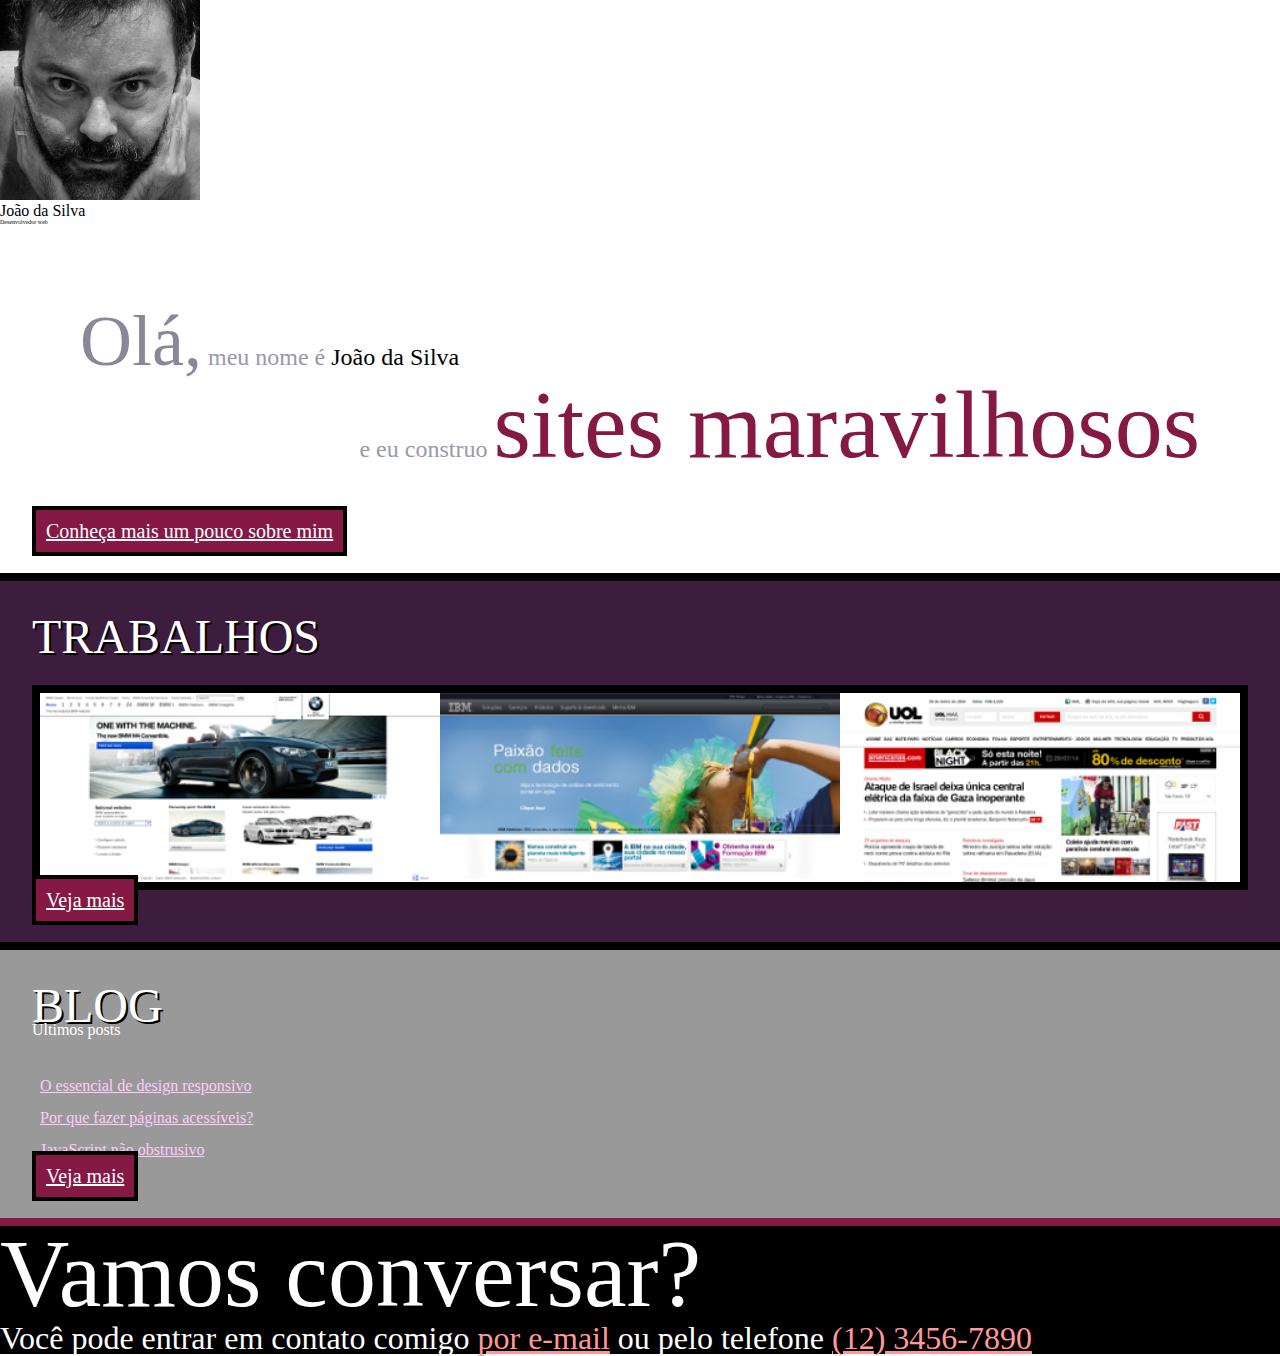
==== index.html @ f6c6a106 "novas add" ====
<!DOCTYPE html>
<html lang="pt">
<head>
    <meta charset="UTF-8">
    <title>João da Silva - Desenvolvedor Web</title>
    <link rel="shortcut icon" href="imagens/favicon.png">
    <link rel="stylesheet" href="css/reset.css">
    <link rel="stylesheet" href="css/site.css">
    <link rel="stylesheet" href="css/index.css">
    <link rel="stylesheet" href="http://fonts.googleapis.com/css?family=Crimson+Text:400,400italic,600">
    <link rel="stylesheet" href="http://fonts.googleapis.com/css?family=Open+Sans+Condensed:700">
    <link rel="stylesheet" href="http://fonts.googleapis.com/css?family=Shadows+Into+Light">
</head>
<body>
    <header class="titulo-principal">
        <img class="foto-home" src="imagens/eu.jpg" alt="Foto de João da Silva">
        <h1>João da Silva</h1>
        <p class="subtitulo-principal">Desenvolvedor web</p>
    </header>
    <main>
        <section class="secao-inicio saudacao">
            <p class="saudacao"><span class="saudacao-inicio">Olá,</span> meu nome é <strong>João da Silva</strong> <span class="saudacao-ultima-linha">e eu construo <em>sites maravilhosos</em></span></p>
            <a class="botao-index" href="bio.html">Conheça mais um pouco sobre mim</a>
        </section>
        <section class="secao-inicio trabalhos">
            <h2>Trabalhos</h2>
            <ul>
                <li><img src="imagens/bmw.png" alt="Site da BMW"></li>
                <li><img src="imagens/ibm.png" alt="Site da IBM"></li>
                <li><img src="imagens/uol.png" alt="Site da UOL"></li>
            </ul>
            <a class="botao-index" href="portfolio.html">Veja mais</a>
        </section>
        <section class="secao-inicio blog">
            <h2>Blog</h2>
            <small>Últimos posts</small>
            <ol>
                <li>
                    <a href="blog.html">O essencial de design responsivo</a>
                </li>
                <li>
                    <a href="blog.html">Por que fazer páginas acessíveis?</a>
                </li>
                <li>
                    <a href="blog.html">JavaScript não obstrusivo</a>
                </li>
            </ol>
            <a class="botao-index" href="blog.html">Veja mais</a>
        </section>
    </main>
    <footer>
        <h2>Vamos conversar?</h2>
        <p>Você pode entrar em contato comigo <a href="contato.html">por e-mail</a> ou pelo telefone <a href="tel:+551234567890">(12) 3456-7890</a></p>
    </footer>
</body>
</html>
---- css/index.css ----
.foto-home {
    height: 200px;
}

.subtitulo-principal{
    font-size: .35em;
}

.saudacao p {
    font-size: 1.5em;
    color: #99A;
    line-height: 1;
    padding: 2em;
}

.saudacao-inicio {
    font-size: 3em;
    color: #889;
}

.saudacao-ultima-linha {
    text-align: right;
    display: block;
}

.saudacao strong {
    font-family: 2em;
    color: #000;
}

.saudacao em {
    font-size: 4em;
    color: #851944;
}

.botao-index {
    font-size: 1.25em;
    padding: .5em;
    background-color: #851944;
    color: #FFF;
    border: .2em solid black;
    width: 40ch;
    margin: 2em auto
    display: block;
    text-align: center;
}

.secao-inicio{
    padding: 2em;
}

.secao-inicio h2 {
    font-size: 3em;
    text-shadow: 2px 2px #000;
    text-transform: uppercase;
    margin-bottom: .5em;
}

.trabalhos {
    background-color: #3C1D3D;
    border-top: .5em solid #000;
    border-bottom: .5em solid #000;
}

.trabalhos h2 {
    color: #FFF;
}

.trabalhos ul {
    overflow: hidden;
    border: .5em solid black;
}

.trabalhos li {
    float: left;
    width: 33.333%;
}

.trabalhos img {
    width: 100%;
    display: block;
}

.blog {
    background-color: #999;
    color: #FFF;
    border-bottom: .5em solid #851944;
}

.blog small{
    position: relative;
    top: -2em;
}

.blog li a {
    color: #FCF;
    padding: .5em;
    display: block;
}

footer {
    background-color: #000;
    color: #FFF;
    font-size: 2em;
}

footer h2{
    font-size: 3em;
}

footer a {
    color: #F99;
}

main {
    width: 100%;
    padding-bottom: 0;
    float: none;
}
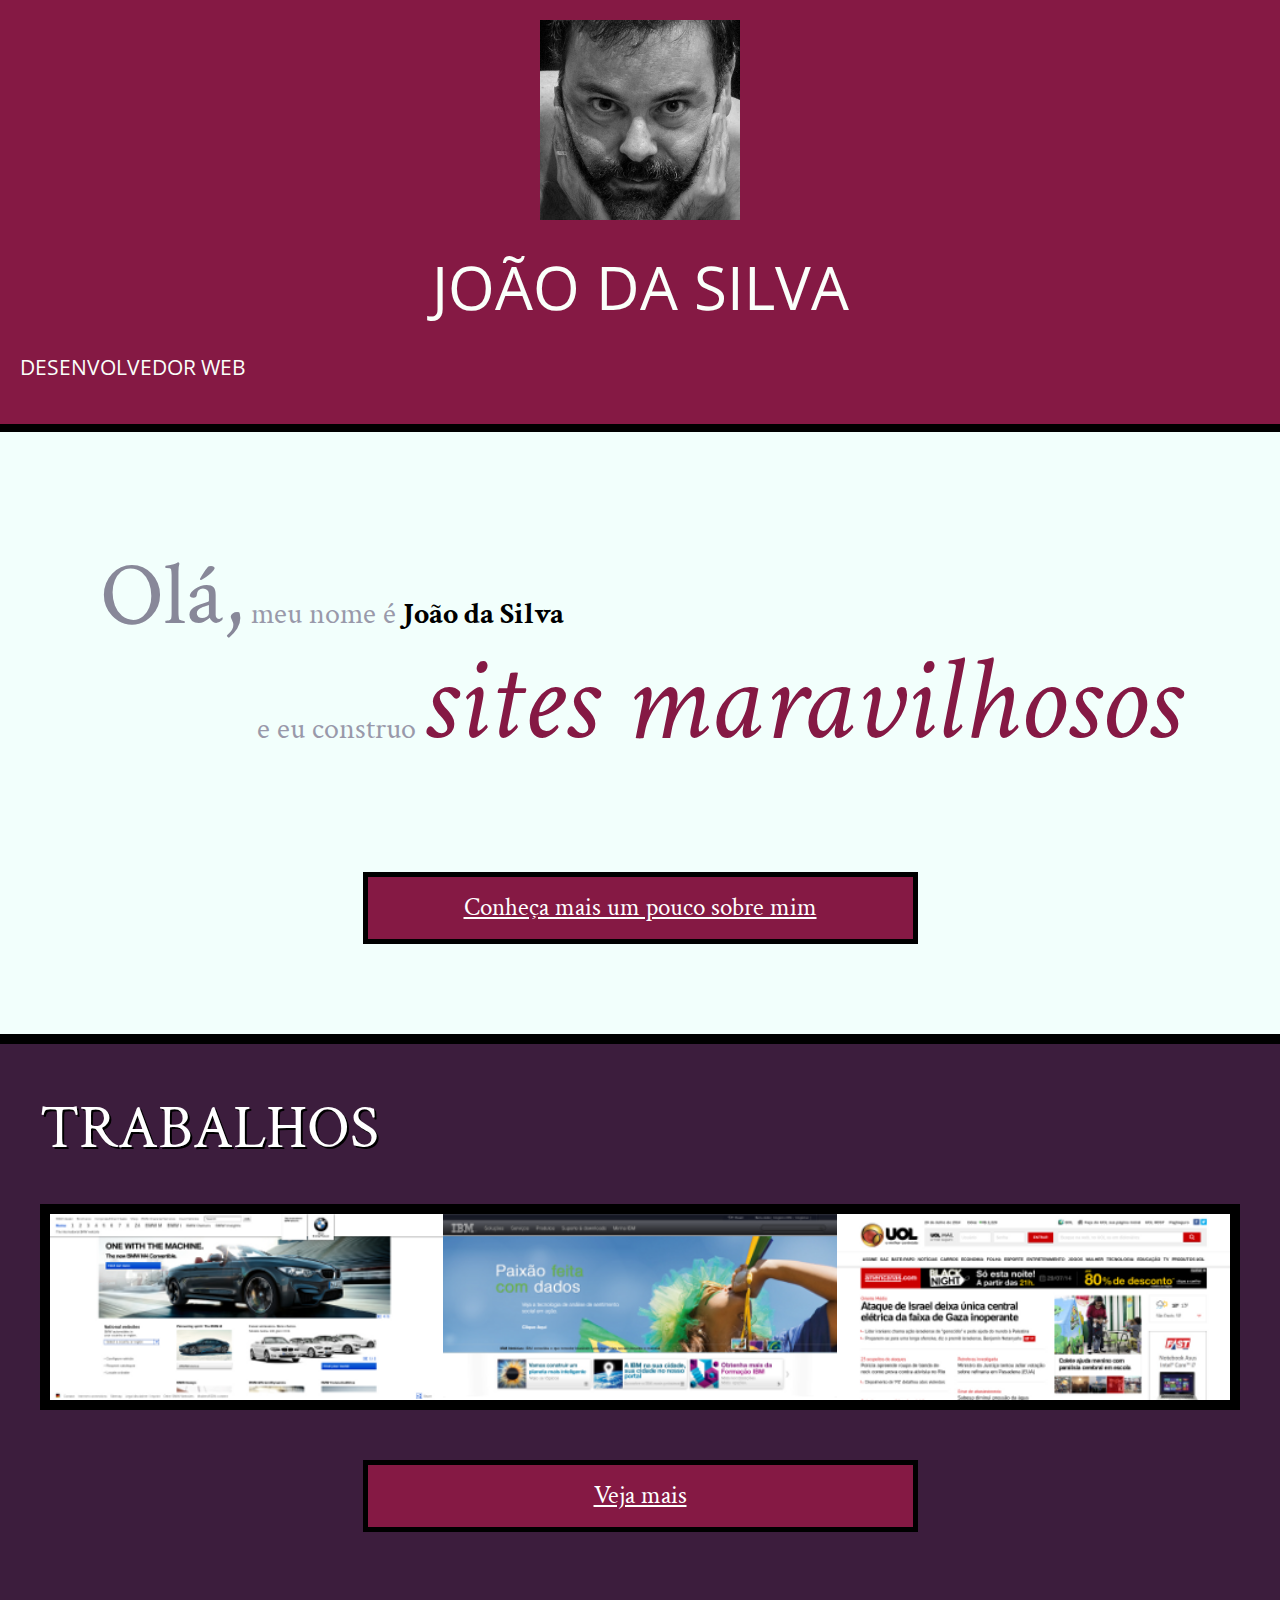
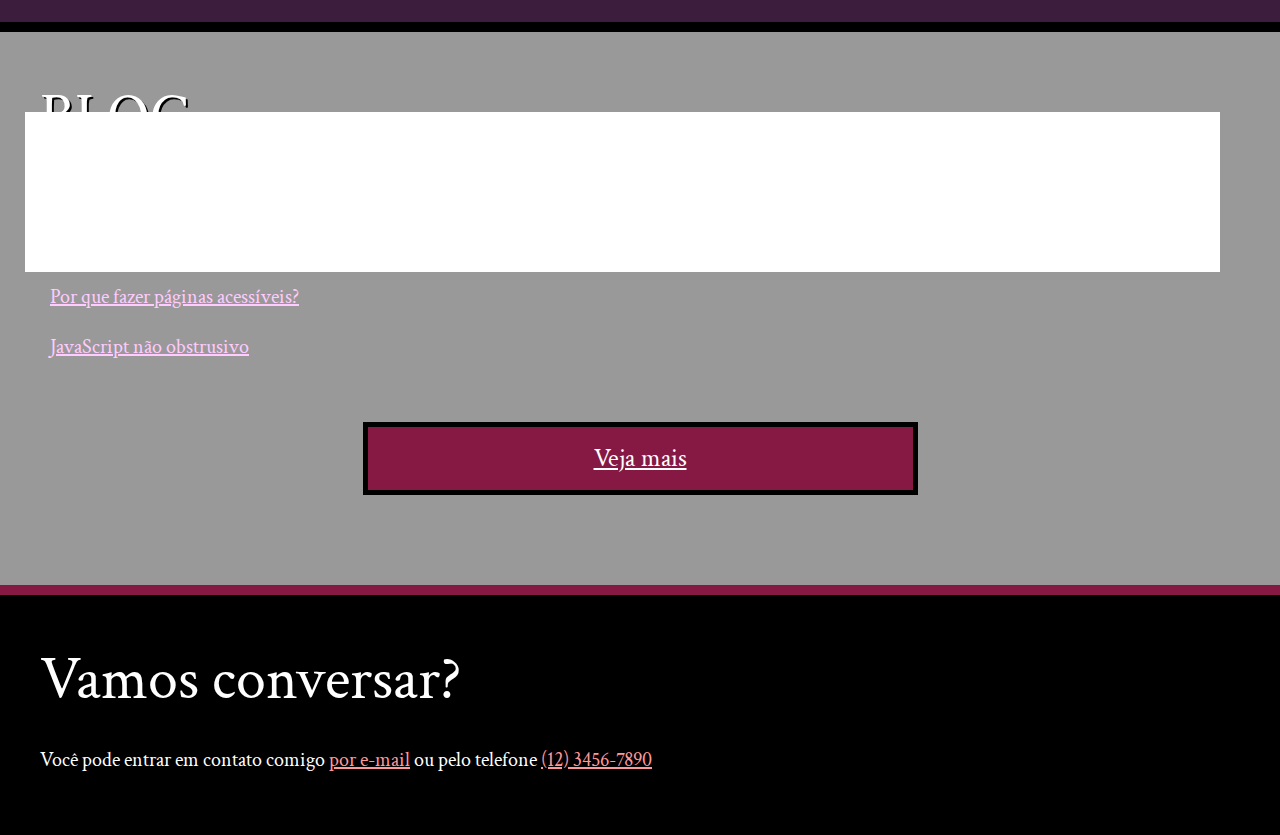
==== commit 4b3d7e70: "okay" ====
--- a/index.html
+++ b/index.html
@@ -5,7 +5,7 @@
     <title>João da Silva - Desenvolvedor Web</title>
     <link rel="shortcut icon" href="imagens/favicon.png">
     <link rel="stylesheet" href="css/reset.css">
-    <link rel="stylesheet" href="css/site.css">
+    <link rel="stylesheet" href="css/main.css">
     <link rel="stylesheet" href="css/index.css">
     <link rel="stylesheet" href="http://fonts.googleapis.com/css?family=Crimson+Text:400,400italic,600">
     <link rel="stylesheet" href="http://fonts.googleapis.com/css?family=Open+Sans+Condensed:700">
@@ -37,6 +37,7 @@
             <ol>
                 <li>
                     <a href="blog.html">O essencial de design responsivo</a>
+                    <p class="inicio-post">Design responsivo tem ganho cada vez mais atenção como técnica de desenvolvimento de páginas web para dispositivos móveis. Mas como começar?</p>
                 </li>
                 <li>
                     <a href="blog.html">Por que fazer páginas acessíveis?</a>
--- a/css/main.css
+++ b/css/main.css
@@ -0,0 +1,174 @@
+.titulo-principal {
+	text-transform: uppercase;
+	font-size:300%;
+	background-color: #851944;
+	color: #FAFFFA;
+	text-align: center;
+	font-family: "Open Sans Condensed", sans-serif;
+	padding: 1.25rem;
+	border-bottom: .5rem solid black;
+
+}
+
+.texto{
+	width: 720px;
+	margin: auto;
+}
+
+.subtitulo-texto {
+	font-size:30px;
+	font-family: "Open Sans Condensed", sans-serif;
+	clear: both;
+}
+
+.citacao-bio{
+	background-color: #D9E5E3;
+<<<<<<< HEAD
+	padding: 1em;
+	border: .5em solid #C2CCCA;
+	width: 30ch;
+	margin: 1em 2em;
+	box-sizing: border-box;
+}
+
+#fiat{
+	float: left;
+}
+
+#petrobras{
+	float: right;
+}
+.navegacao-site {
+	background-color: #3C1D3D;
+	color: #F2FFFC;
+	text-align: center;
+	padding: 20px;
+	float: right;
+	width: 15%;
+	border-left: 10px solid black;
+	border-bottom: 10px solid black;
+	box-sizing: border-box;
+	position: relative;
+	top: 310px;
+	right: 0;
+}
+
+.icones-sociais li {
+	display: inline-block;
+}
+
+.icones-sociais a {
+	width: 40px;
+	height: 40px;
+	display: block;
+	text-indent: -99999px;
+}
+
+.artigo{
+	padding-bottom: 30px;
+	border-bottom: 1px solid #CCC;
+	margin-bottom: 20px;
+}
+
+.github {
+	background-image: url(../imagens/github.png);
+}
+
+.twitter {
+	background-image: url(../imagens/twitter.png);
+}
+
+.linkedin {
+	background-image: url(../imagens/linkedin.png);
+}
+
+.bmw{
+	background-image: url(../imagens/bmw.png);
+}
+
+
+#rodape-pagina {
+	background-color: #000;
+	color: #F2FFFC;
+	padding: 20px;
+	clear: both;
+	position: fixed;
+	bottom: 0;
+	left: 0;
+	width: 100%;
+}
+
+.leia-mais{
+	padding: .5em;
+	margin: 1em;
+	display: block;
+	font-size: 1.5em;
+	text-align: center;
+	background-color: #E6E7E8;
+}
+
+main {
+	float: left;
+	width: 85%;
+	padding-bottom: 80px;
+}
+
+main a {
+	color: ##851944;
+}
+
+body {
+	background-color: #F2FFFC;
+	font-family: "Crimson Text", serif;
+	font-size: 20px;
+	line-height: 1.5;
+}
+
+p {
+	text-align: justify;
+	margin: 20px 0;
+}
+
+cite{
+	font-style: italic;
+	float: right;
+}
+
+strong{
+	font-weight: bold;
+}
+
+em{
+	font-style: italic;
+}
+
+aside h1{
+	font-size: 30px;
+	margin-bottom: 25px;
+}
+
+aside a {
+	color: inherit;
+	font-family: "Open Sans Condensed", sans-serif;
+}
+
+nav a {
+	
+	color: #F2FFFC;
+	text-decoration: none;
+	text-transform: lowercase;
+}
+
+ul{
+	list-style-type: none;
+}
+
+.minha-foto{
+	float: right;
+	border-left: 10px solid black;
+	border-bottom: 10px solid black;
+	box-sizing: border-box;
+	position: absolute;
+	top: 0;
+	right: 0;
+}--- a/css/index.css
+++ b/css/index.css
@@ -40,7 +40,7 @@
     color: #FFF;
     border: .2em solid black;
     width: 40ch;
-    margin: 2em auto
+    margin: 2em auto;
     display: block;
     text-align: center;
 }
@@ -85,6 +85,7 @@
     background-color: #999;
     color: #FFF;
     border-bottom: .5em solid #851944;
+    position: relative;
 }
 
 .blog small{
@@ -98,13 +99,22 @@
     display: block;
 }
 
+.inicio-post{
+    background-color: #FFF;
+    position: absolute;
+    top: 3em;
+    right: 3em;
+    height: 6em;
+    padding: 1em;
+}
+
 footer {
     background-color: #000;
     color: #FFF;
-    font-size: 2em;
+    padding: 2em;
 }
 
-footer h2{
+footer h2 {
     font-size: 3em;
 }
 
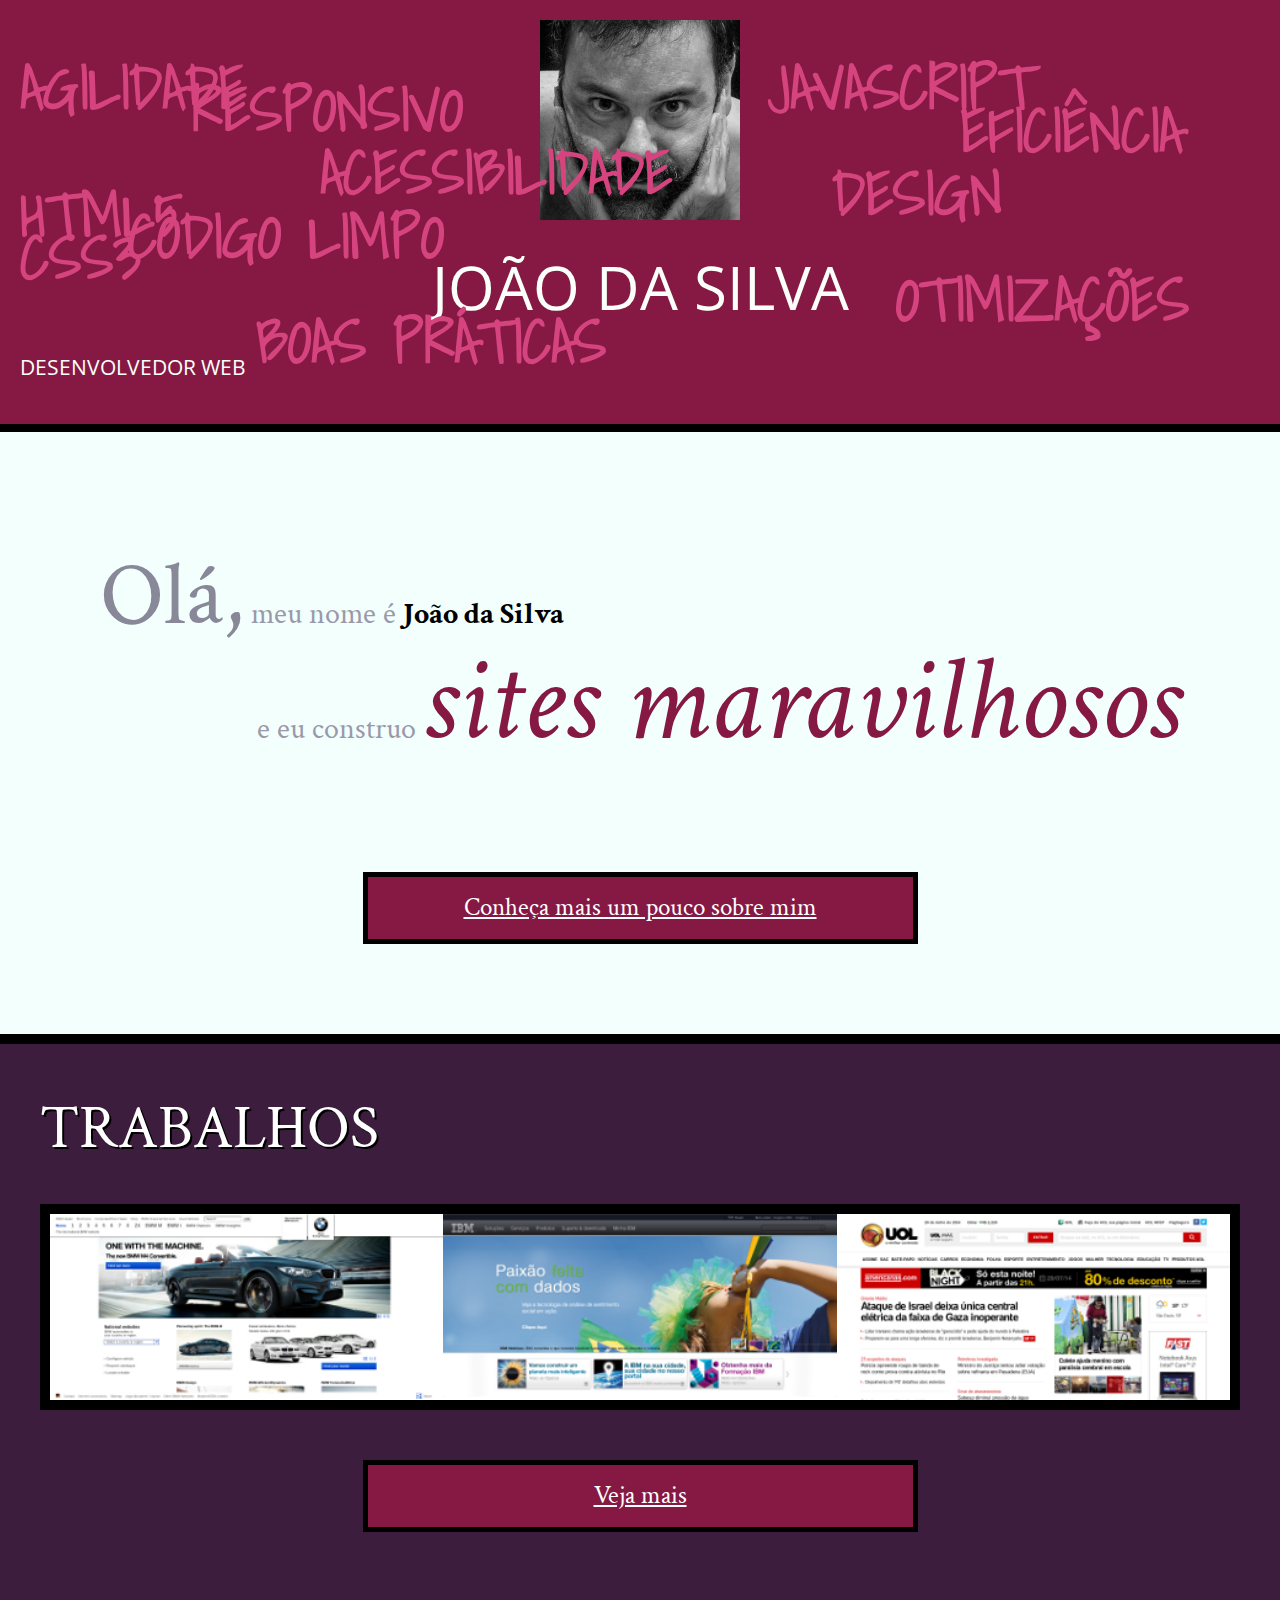
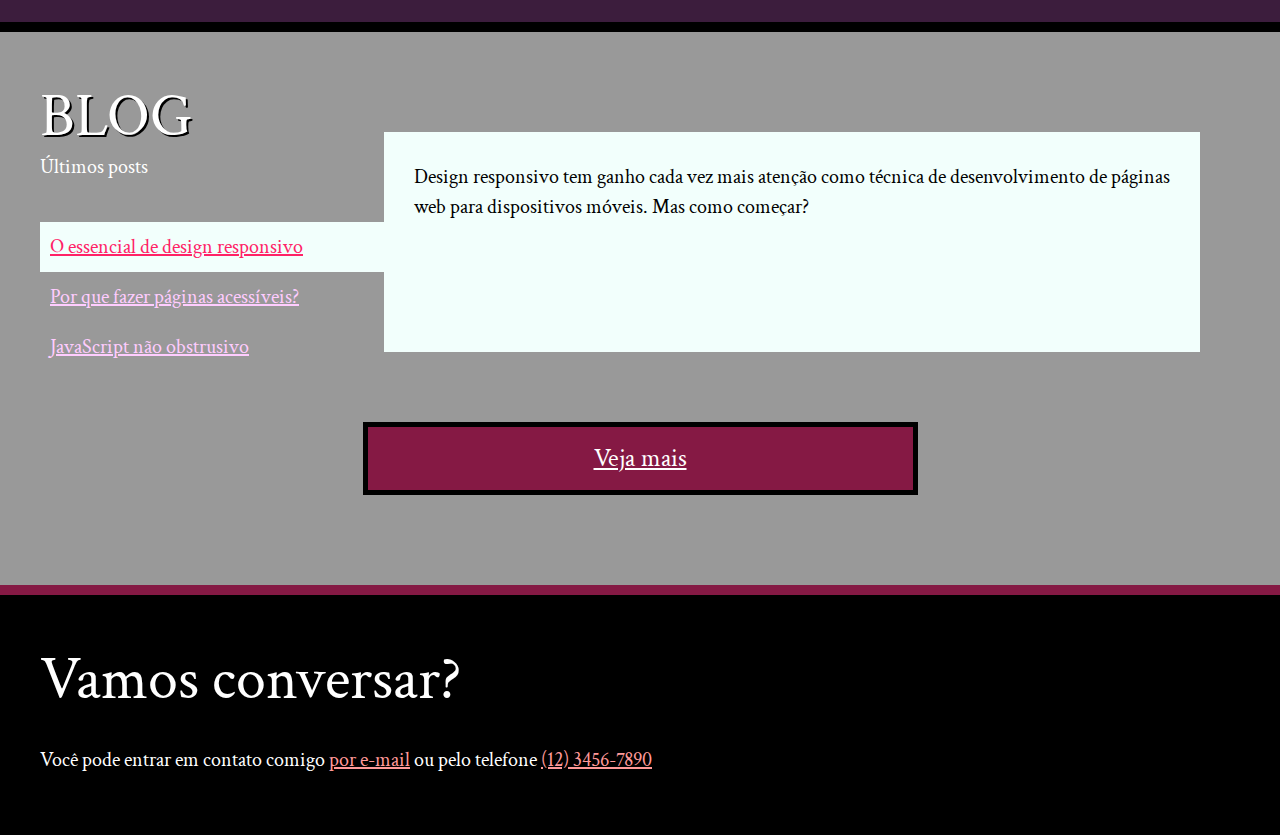
==== commit 70c9f3cd: "novas aterações" ====
--- a/index.html
+++ b/index.html
@@ -16,6 +16,19 @@
         <img class="foto-home" src="imagens/eu.jpg" alt="Foto de João da Silva">
         <h1>João da Silva</h1>
         <p class="subtitulo-principal">Desenvolvedor web</p>
+         <ul>
+            <li class="palavra-home eficiencia">Eficiência</li>
+            <li class="palavra-home boas-praticas">Boas práticas</li>
+            <li class="palavra-home codigo-limpo">Código limpo</li>
+            <li class="palavra-home css3">CSS3</li>
+            <li class="palavra-home html5">HTML5</li>
+            <li class="palavra-home javascript">JavaScript</li>
+            <li class="palavra-home acessibilidade">Acessibilidade</li>
+            <li class="palavra-home responsivo">Responsivo</li>
+            <li class="palavra-home otimizacoes">Otimizações</li>
+            <li class="palavra-home agilidade">Agilidade</li>
+            <li class="palavra-home design">Design</li>
+        </ul>
     </header>
     <main>
         <section class="secao-inicio saudacao">
@@ -35,9 +48,10 @@
             <h2>Blog</h2>
             <small>Últimos posts</small>
             <ol>
-                <li>
+                <li class="mais-recente">
                     <a href="blog.html">O essencial de design responsivo</a>
-                    <p class="inicio-post">Design responsivo tem ganho cada vez mais atenção como técnica de desenvolvimento de páginas web para dispositivos móveis. Mas como começar?</p>
+                    <p class="inicio-post">
+                    Design responsivo tem ganho cada vez mais atenção como técnica de desenvolvimento de páginas web para dispositivos móveis. Mas como começar?</p>
                 </li>
                 <li>
                     <a href="blog.html">Por que fazer páginas acessíveis?</a>
--- a/css/index.css
+++ b/css/index.css
@@ -99,13 +99,93 @@
     display: block;
 }
 
-.inicio-post{
-    background-color: #FFF;
+.blog .mais-recente {
+    background-color: #F2FFFC;
+}
+
+.blog .mais-recente a {
+    color: #F26;
+}
+
+.blog li{
+    width: 30%;
+}
+
+.blog .inicio-post{
+    background-color: #F2FFFC;
     position: absolute;
-    top: 3em;
-    right: 3em;
-    height: 6em;
-    padding: 1em;
+    top: 4em;
+    left: 30%;
+    right: 4em;
+    height: 8em;
+    padding: 1.5em;
+    color: #000;
+}
+
+.palavra-home{
+    position: absolute;
+    font-family: "Shadows Into Light", cursive;
+    font-weight: bold;
+    color: #D5447E;
+}
+
+.eficiencia{
+    top: 20%;
+    left: 75%;
+}
+
+.boas-praticas{
+    top: 70%;
+    left: 20%;
+}
+
+.codigo-limpo{
+    top: 45%;
+    left: 10%;
+}
+
+.css3{
+    top: 50%;
+    left 30%;
+}
+
+.html5{
+    top: 40%;
+    left: 80;
+}
+
+.javascript{
+    top:10%;
+    left: 60%;
+}
+
+.acessibilidade{
+    top: 30%;
+    left: 25%;
+}
+
+.responsivo{
+    top: 15%;
+    left: 15%;
+}
+
+.otimizacoes{
+    top: 60%;
+    left: 70%;
+}
+
+.agilidade{
+    top: 10%;
+    left: 30;
+}
+
+.design{
+    top: 35%;
+    left: 65%;
+}
+
+header{
+    position: relative;
 }
 
 footer {
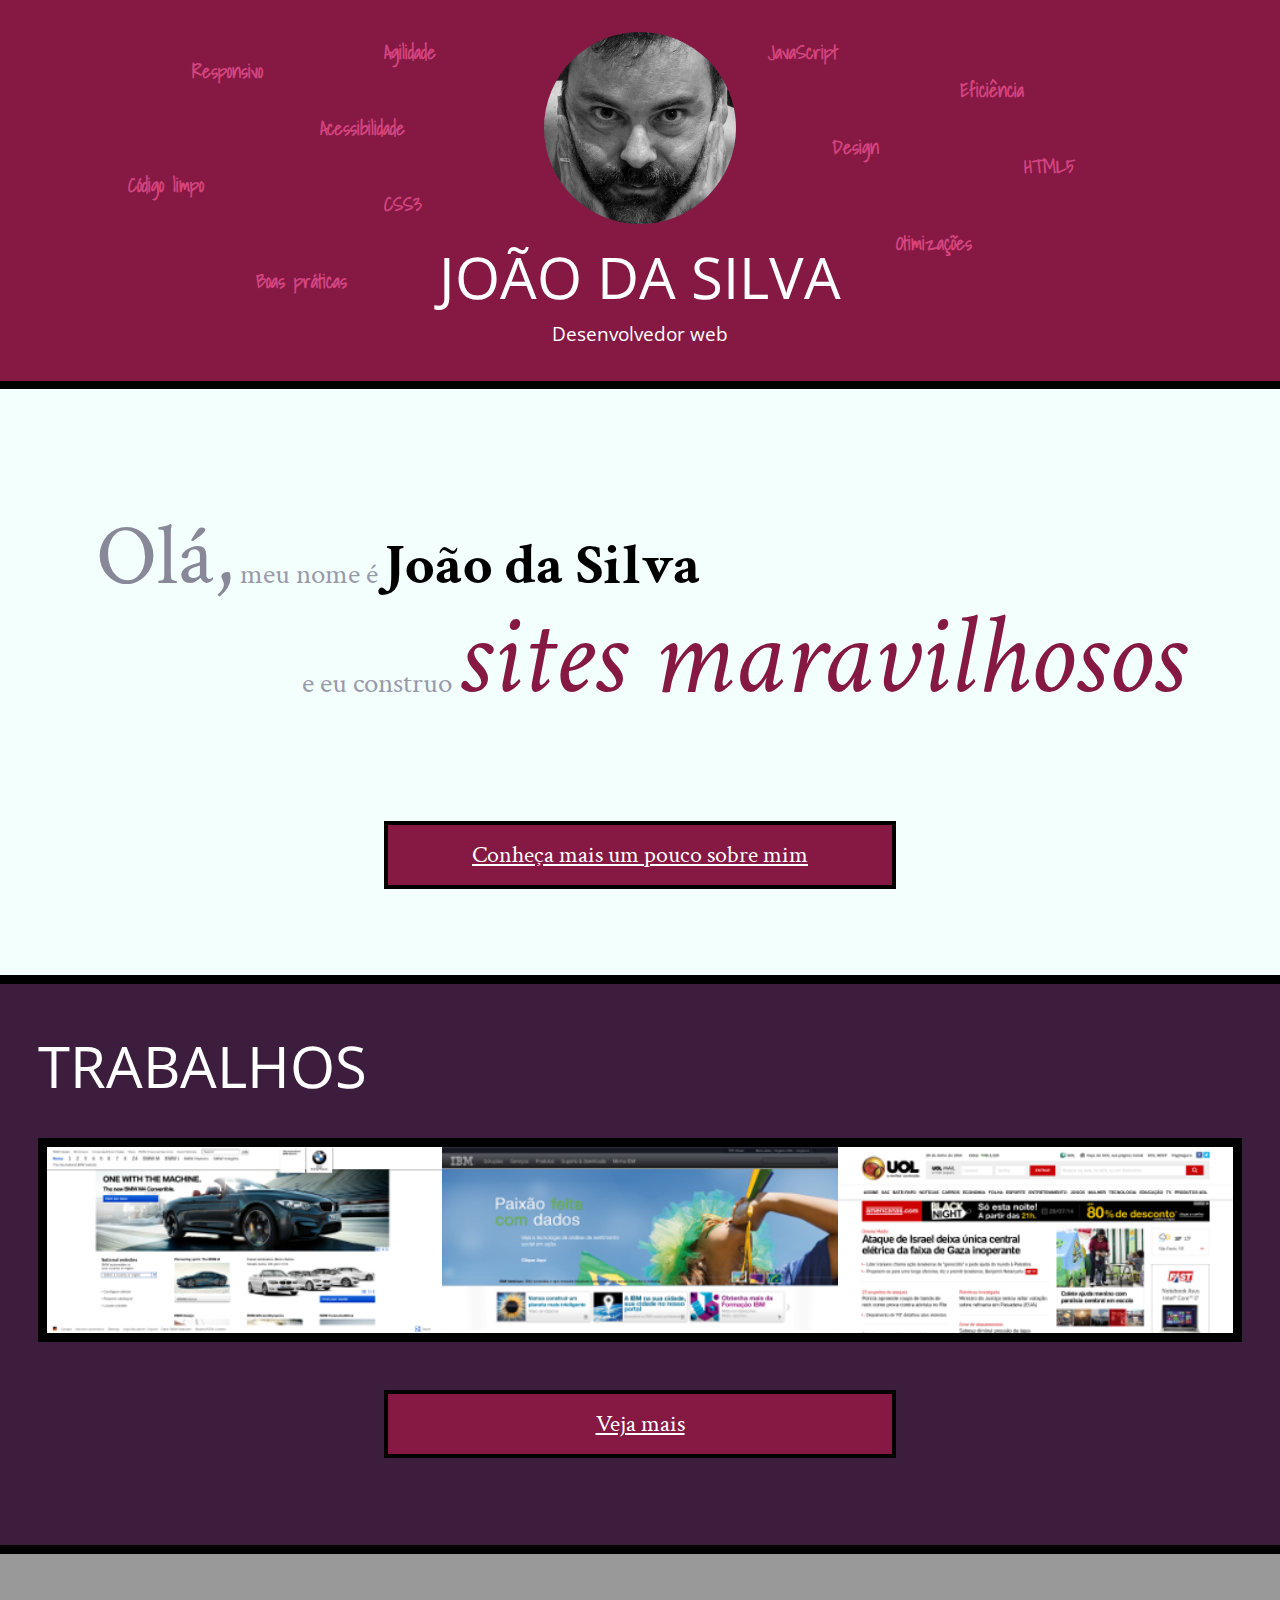
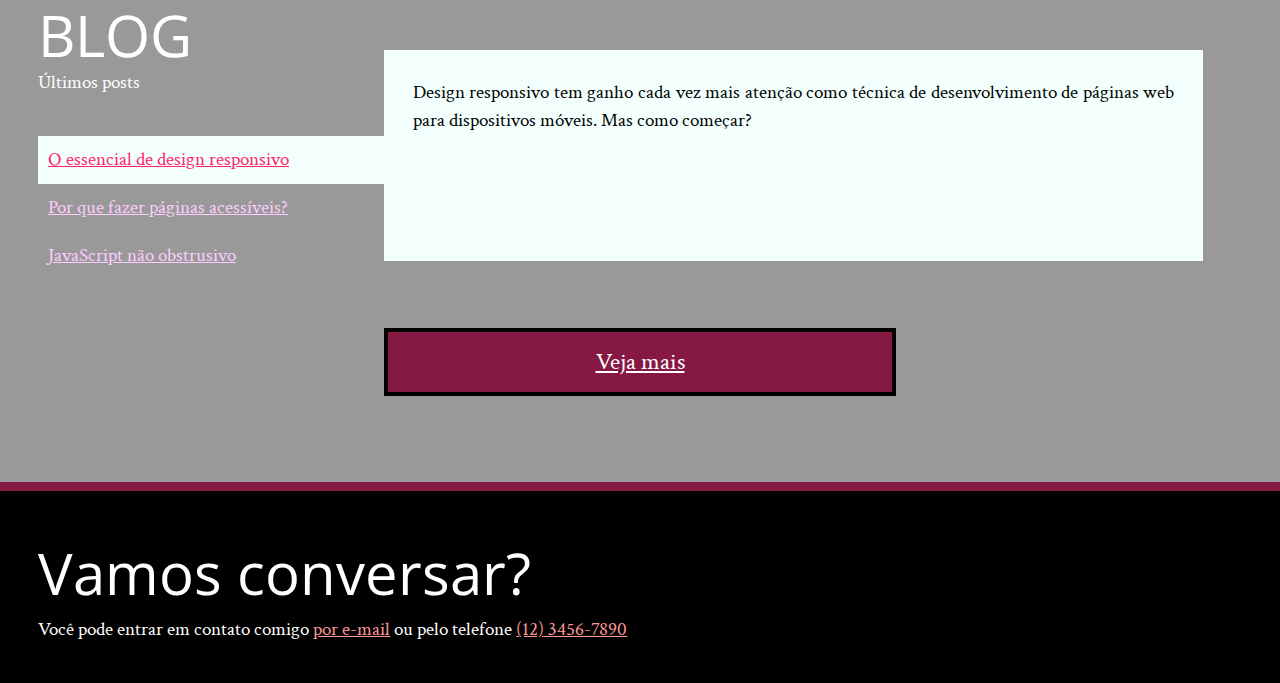
==== commit b0542c9f: "okay" ====
--- a/index.html
+++ b/index.html
@@ -5,7 +5,7 @@
     <title>João da Silva - Desenvolvedor Web</title>
     <link rel="shortcut icon" href="imagens/favicon.png">
     <link rel="stylesheet" href="css/reset.css">
-    <link rel="stylesheet" href="css/main.css">
+    <link rel="stylesheet" href="css/site.css">
     <link rel="stylesheet" href="css/index.css">
     <link rel="stylesheet" href="http://fonts.googleapis.com/css?family=Crimson+Text:400,400italic,600">
     <link rel="stylesheet" href="http://fonts.googleapis.com/css?family=Open+Sans+Condensed:700">
@@ -16,7 +16,7 @@
         <img class="foto-home" src="imagens/eu.jpg" alt="Foto de João da Silva">
         <h1>João da Silva</h1>
         <p class="subtitulo-principal">Desenvolvedor web</p>
-         <ul>
+        <ul>
             <li class="palavra-home eficiencia">Eficiência</li>
             <li class="palavra-home boas-praticas">Boas práticas</li>
             <li class="palavra-home codigo-limpo">Código limpo</li>
@@ -51,7 +51,8 @@
                 <li class="mais-recente">
                     <a href="blog.html">O essencial de design responsivo</a>
                     <p class="inicio-post">
-                    Design responsivo tem ganho cada vez mais atenção como técnica de desenvolvimento de páginas web para dispositivos móveis. Mas como começar?</p>
+                        Design responsivo tem ganho cada vez mais atenção como técnica de desenvolvimento de páginas web para dispositivos móveis. Mas como começar?
+                    </p>
                 </li>
                 <li>
                     <a href="blog.html">Por que fazer páginas acessíveis?</a>
--- a/css/site.css
+++ b/css/site.css
@@ -0,0 +1,134 @@
+body {
+    font-family: "Crimson Text", "Times New Roman", serif;
+    background-color: #F2FFFC;
+    font-size: 120%;
+    line-height: 1.5;
+}
+
+h1,
+h2,
+.subtitulo-principal {
+    font-family: "Open Sans Condensed", "Arial", sans-serif;
+}
+
+h1 {
+    text-transform: uppercase;
+    font-size: 3em;
+}
+
+.titulo-principal {
+    text-align: center;
+    background-color: #851944;
+    color: #FFF;
+    padding: 2rem;
+    border-bottom: .5rem solid #000;
+}
+
+.subtitulo-texto {
+    font-size: 1.5em;
+    clear: both;
+}
+
+main a {
+    color: #851944;
+}
+
+main p {
+    text-align: justify;
+    margin: 1em 0;
+}
+
+.navegacao-site {
+    text-align: center;
+    background-color: #3C1D3D;
+    color: #F2FFFC;
+    padding: 1em;
+}
+
+.navegacao-site a {
+    color: inherit;
+    font-family: "Open Sans Condensed", "Arial", sans-serif;
+    text-transform: lowercase;
+}
+
+.navegacao-site h1 {
+    font-size: 1.5em;
+    margin-bottom: 1em;
+}
+
+.rodape-pagina {
+    background-color: #000;
+    color: #F2FFFC;
+    padding: 1em;
+    clear: both;
+    position: fixed;
+    bottom: 0;
+    left: 0;
+    width: 100%;
+    box-sizing: border-box;
+}
+
+.container {
+    width: 80ch;
+    margin-left: auto;
+    margin-right: auto;
+    padding: 1.5em 0;
+}
+
+strong {
+    font-weight: bold;
+}
+
+em {
+    font-style: italic;
+}
+
+.icones-redes-sociais li {
+    display: inline-block;
+}
+
+.icones-redes-sociais a {
+    width: 40px;
+    height: 40px;
+    display: block;
+    text-indent: -99999px;
+}
+
+.github {
+    background-image: url(../imagens/github.png);
+}
+
+.twitter {
+    background-image: url(../imagens/twitter.png);
+}
+
+.linkedin {
+    background-image: url(../imagens/linkedin.png);
+}
+
+main {
+    width: 80%;
+    float: left;
+    padding-bottom: 4em;
+}
+
+.minha-foto,
+.navegacao-site {
+    border-left: .5em solid black;
+    border-bottom: .5em solid black;
+    box-sizing: border-box;
+}
+
+.navegacao-site {
+    width: 20%;
+    float: right;
+    position: relative;
+    top: 300px;
+}
+
+.minha-foto {
+    position: absolute;
+    top: 0;
+    right: 0;
+    height: 300px;
+}
--- a/css/index.css
+++ b/css/index.css
@@ -1,209 +1,168 @@
 .foto-home {
-    height: 200px;
+    height: 10em;
+    border-radius:  50%;
 }
-
-.subtitulo-principal{
-    font-size: .35em;
-}
-
 .saudacao p {
     font-size: 1.5em;
     color: #99A;
     line-height: 1;
     padding: 2em;
 }
-
 .saudacao-inicio {
     font-size: 3em;
     color: #889;
 }
-
 .saudacao-ultima-linha {
     text-align: right;
     display: block;
 }
-
 .saudacao strong {
-    font-family: 2em;
+    font-size: 2em;
     color: #000;
 }
-
 .saudacao em {
+    color: #851944;
     font-size: 4em;
-    color: #851944;
 }
-
 .botao-index {
     font-size: 1.25em;
-    padding: .5em;
     background-color: #851944;
     color: #FFF;
+    padding: .5em;
     border: .2em solid black;
     width: 40ch;
     margin: 2em auto;
     display: block;
     text-align: center;
 }
-
-.secao-inicio{
+.secao-inicio {
     padding: 2em;
 }
-
 .secao-inicio h2 {
     font-size: 3em;
-    text-shadow: 2px 2px #000;
     text-transform: uppercase;
     margin-bottom: .5em;
 }
-
 .trabalhos {
     background-color: #3C1D3D;
     border-top: .5em solid #000;
     border-bottom: .5em solid #000;
 }
-
 .trabalhos h2 {
     color: #FFF;
 }
-
 .trabalhos ul {
     overflow: hidden;
     border: .5em solid black;
 }
-
 .trabalhos li {
     float: left;
     width: 33.333%;
 }
-
 .trabalhos img {
     width: 100%;
     display: block;
 }
-
 .blog {
     background-color: #999;
+    position: relative;
     color: #FFF;
     border-bottom: .5em solid #851944;
-    position: relative;
 }
-
-.blog small{
+.blog small {
     position: relative;
     top: -2em;
 }
-
+.blog li {
+    width: 30%;
+}
 .blog li a {
     color: #FCF;
     padding: .5em;
     display: block;
 }
-
-.blog .mais-recente {
-    background-color: #F2FFFC;
-}
-
-.blog .mais-recente a {
-    color: #F26;
-}
-
-.blog li{
-    width: 30%;
-}
-
-.blog .inicio-post{
-    background-color: #F2FFFC;
-    position: absolute;
-    top: 4em;
-    left: 30%;
-    right: 4em;
-    height: 8em;
-    padding: 1.5em;
-    color: #000;
-}
-
-.palavra-home{
-    position: absolute;
-    font-family: "Shadows Into Light", cursive;
-    font-weight: bold;
-    color: #D5447E;
-}
-
-.eficiencia{
-    top: 20%;
-    left: 75%;
-}
-
-.boas-praticas{
-    top: 70%;
-    left: 20%;
-}
-
-.codigo-limpo{
-    top: 45%;
-    left: 10%;
-}
-
-.css3{
-    top: 50%;
-    left 30%;
-}
-
-.html5{
-    top: 40%;
-    left: 80;
-}
-
-.javascript{
-    top:10%;
-    left: 60%;
-}
-
-.acessibilidade{
-    top: 30%;
-    left: 25%;
-}
-
-.responsivo{
-    top: 15%;
-    left: 15%;
-}
-
-.otimizacoes{
-    top: 60%;
-    left: 70%;
-}
-
-.agilidade{
-    top: 10%;
-    left: 30;
-}
-
-.design{
-    top: 35%;
-    left: 65%;
-}
-
-header{
-    position: relative;
-}
-
 footer {
     background-color: #000;
     color: #FFF;
     padding: 2em;
 }
-
 footer h2 {
     font-size: 3em;
 }
-
 footer a {
     color: #F99;
 }
-
 main {
     width: 100%;
     padding-bottom: 0;
     float: none;
 }
+.palavra-home {
+    font-family: "Shadows Into Light", cursive;
+    font-weight: bold;
+    color: #D5447E;
+    position: absolute;
+}
+.eficiencia {
+    top: 20%;
+    left: 75%;
+}
+.boas-praticas {
+    top: 70%;
+    left: 20%;
+}
+.codigo-limpo {
+    top: 45%;
+    left: 10%;
+}
+.css3 {
+    top: 50%;
+    left: 30%;
+}
+.html5 {
+    top: 40%;
+    left: 80%;
+}
+.javascript {
+    top: 10%;
+    left: 60%;
+}
+.acessibilidade {
+    top: 30%;
+    left: 25%;
+}
+.responsivo {
+    top: 15%;
+    left: 15%;
+}
+.otimizacoes {
+    top: 60%;
+    left: 70%;
+}
+.agilidade {
+    top: 10%;
+    left: 30%;
+}
+.design {
+    top: 35%;
+    left: 65%;
+}
+.titulo-principal {
+    position: relative;
+}
+.blog .inicio-post {
+    position: absolute;
+    top: 4em;
+    height: 8em;
+    left: 30%;
+    right: 4em;
+    background-color: #F2FFFC;
+    color: #000;
+    padding: 1.5em;
+}
+.blog .mais-recente {
+    background-color: #F2FFFC;
+}
+.blog .mais-recente a {
+    color: #F26;
+}
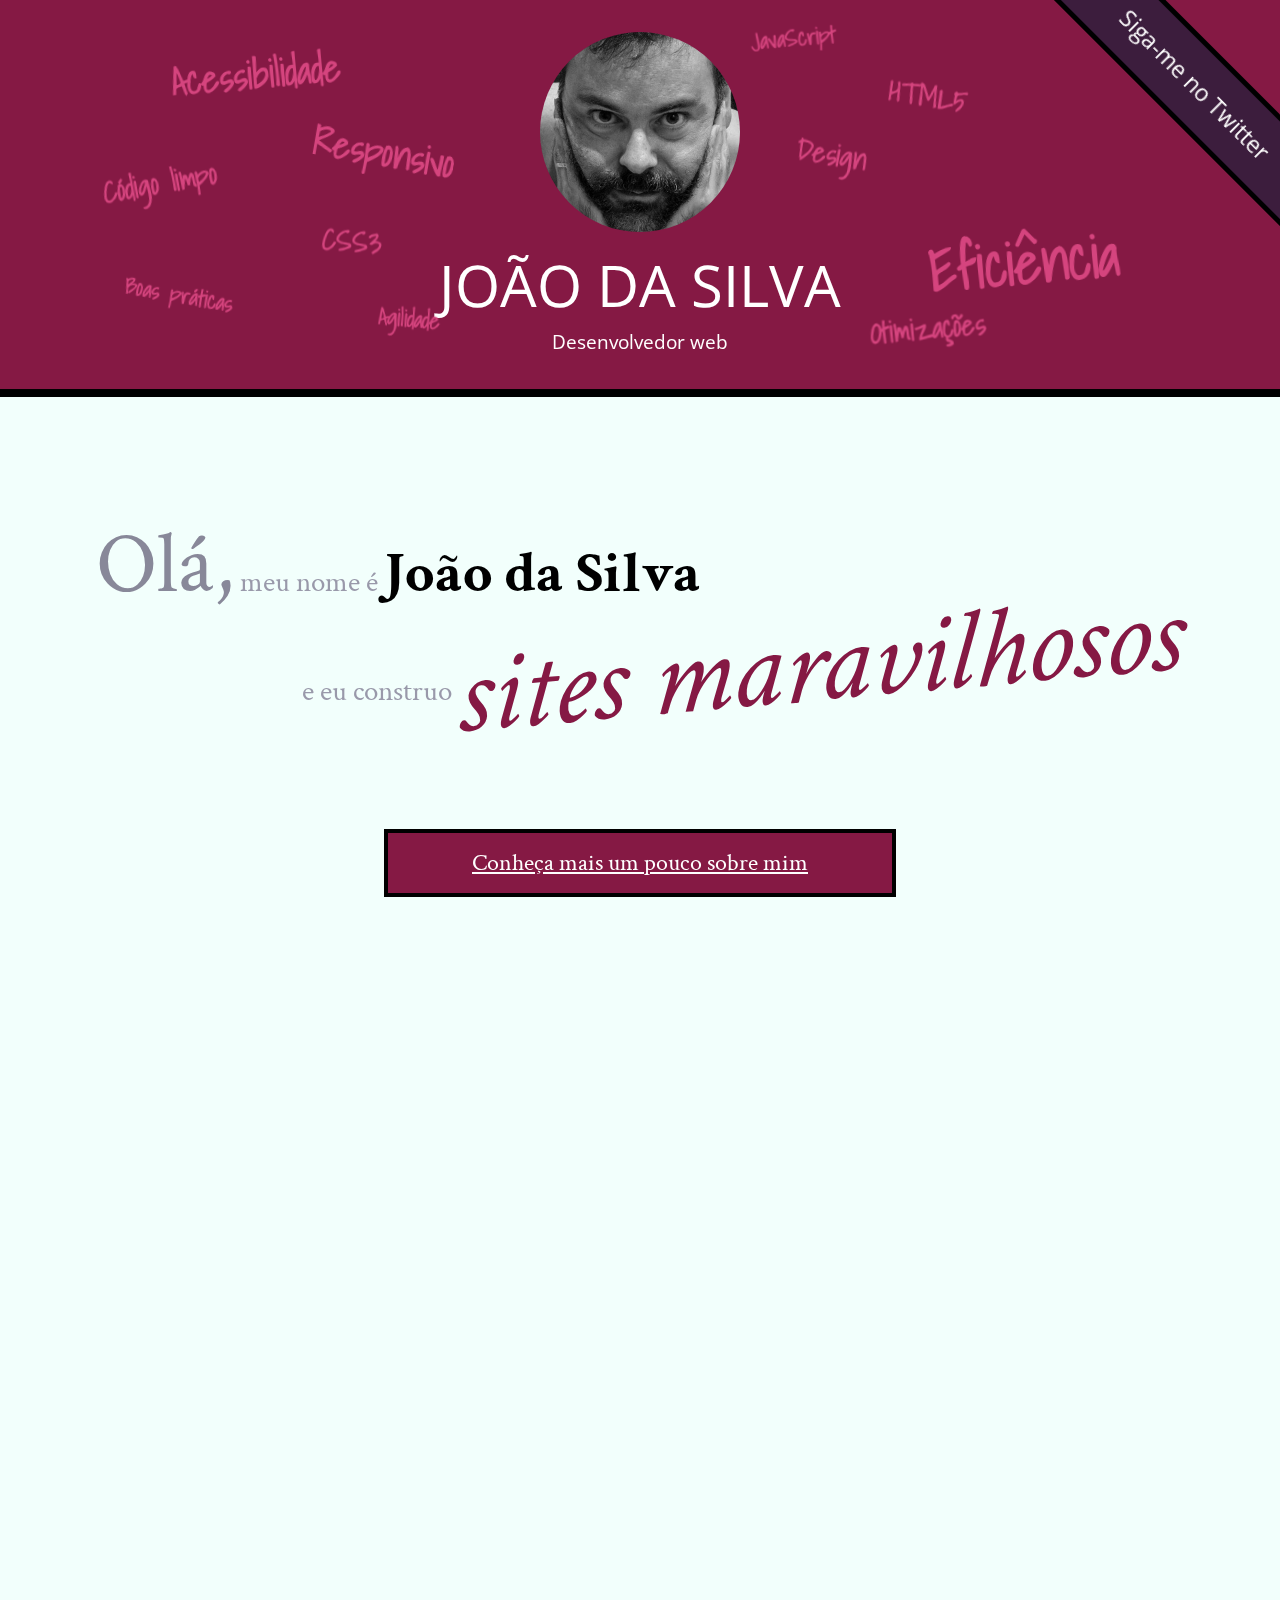
==== commit d881960d: "novas alterações" ====
--- a/index.html
+++ b/index.html
@@ -16,7 +16,7 @@
         <img class="foto-home" src="imagens/eu.jpg" alt="Foto de João da Silva">
         <h1>João da Silva</h1>
         <p class="subtitulo-principal">Desenvolvedor web</p>
-        <ul>
+        <ul class="palavras-home">
             <li class="palavra-home eficiencia">Eficiência</li>
             <li class="palavra-home boas-praticas">Boas práticas</li>
             <li class="palavra-home codigo-limpo">Código limpo</li>
@@ -29,6 +29,7 @@
             <li class="palavra-home agilidade">Agilidade</li>
             <li class="palavra-home design">Design</li>
         </ul>
+        <a class="banner-twitter" href="http://twitter.com/joaodasilva">Siga-me no Twitter</a>
     </header>
     <main>
         <section class="secao-inicio saudacao">
--- a/css/index.css
+++ b/css/index.css
@@ -1,6 +1,6 @@
 .foto-home {
-    height: 10em;
-    border-radius:  50%;
+    height: 200px;
+    border-radius: 50%;
 }
 .saudacao p {
     font-size: 1.5em;
@@ -23,6 +23,9 @@
 .saudacao em {
     color: #851944;
     font-size: 4em;
+    -webkit-transform: rotate(-5deg) skew(-10deg);
+            transform: rotate(-5deg) skew(-10deg);
+    display: inline-block;
 }
 .botao-index {
     font-size: 1.25em;
@@ -97,58 +100,131 @@
     padding-bottom: 0;
     float: none;
 }
+html,body {
+    overflow-x: hidden;
+    height: 100%;
+}
+body {
+    -webkit-perspective: 6px;
+            perspective: 6px;
+    -webkit-perspective-origin: 50% 160px;
+            perspective-origin: 50% 160px;
+}
+.palavras-home {
+    -webkit-transform-style: preserve-3d;
+            transform-style: preserve-3d;
+    position: absolute;
+    bottom: 0;
+    right: 0;
+    top: 0;
+    left: 0;
+}
 .palavra-home {
     font-family: "Shadows Into Light", cursive;
     font-weight: bold;
+    font-size: 400%;
     color: #D5447E;
     position: absolute;
 }
 .eficiencia {
-    top: 20%;
-    left: 75%;
+    top: 50%;
+    left: 60%;
+    -webkit-transform: translate(-50%, -50%) translateZ(4px) rotate(-5deg) scale(.25);
+            transform: translate(-50%, -50%) translateZ(4px) rotate(-5deg) scale(.25);
 }
 .boas-praticas {
     top: 70%;
     left: 20%;
+    -webkit-transform: translate(-50%, -50%) translateZ(1px) rotate(10deg) scale(.25);
+            transform: translate(-50%, -50%) translateZ(1px) rotate(10deg) scale(.25);
 }
 .codigo-limpo {
     top: 45%;
-    left: 10%;
+    left: 25%;
+    -webkit-transform: translate(-50%, -50%) translateZ(2px) rotate(-10deg) scale(.25);
+            transform: translate(-50%, -50%) translateZ(2px) rotate(-10deg) scale(.25);
 }
 .css3 {
-    top: 50%;
-    left: 30%;
+    top: 55%;
+    left: 35%;
+    -webkit-transform: translate(-50%, -50%) translateZ(2px) rotate(5deg) scale(.25);
+            transform: translate(-50%, -50%) translateZ(2px) rotate(5deg) scale(.25);
 }
 .html5 {
-    top: 40%;
-    left: 80%;
+    top: 30%;
+    left: 65%;
+    -webkit-transform: translate(-50%, -50%) translateZ(2px) rotate(10deg) scale(.25);
+            transform: translate(-50%, -50%) translateZ(2px) rotate(10deg) scale(.25);
 }
 .javascript {
-    top: 10%;
+    top: 15%;
     left: 60%;
+    -webkit-transform: translate(-50%, -50%) translateZ(1px) rotate(-5deg) scale(.25);
+            transform: translate(-50%, -50%) translateZ(1px) rotate(-5deg) scale(.25);
 }
 .acessibilidade {
     top: 30%;
-    left: 25%;
+    left: 35%;
+    -webkit-transform: translate(-50%, -50%) translateZ(3px) rotate(-5deg) scale(.25);
+            transform: translate(-50%, -50%) translateZ(3px) rotate(-5deg) scale(.25);
 }
 .responsivo {
-    top: 15%;
-    left: 15%;
+    top: 40%;
+    left: 40%;
+    -webkit-transform: translate(-50%, -50%) translateZ(3px) rotate(10deg) scale(.25);
+            transform: translate(-50%, -50%) translateZ(3px) rotate(10deg) scale(.25);
 }
 .otimizacoes {
-    top: 60%;
-    left: 70%;
+    top: 70%;
+    left: 65%;
+    -webkit-transform: translate(-50%, -50%) translateZ(2px) rotate(-5deg) scale(.25);
+            transform: translate(-50%, -50%) translateZ(2px) rotate(-5deg) scale(.25);
 }
 .agilidade {
-    top: 10%;
-    left: 30%;
+    top: 75%;
+    left: 35%;
+    -webkit-transform: translate(-50%, -50%) translateZ(1px) rotate(5deg) scale(.25);
+            transform: translate(-50%, -50%) translateZ(1px) rotate(5deg) scale(.25);
 }
 .design {
-    top: 35%;
-    left: 65%;
+    top: 40%;
+    left: 60%;
+    -webkit-transform: translate(-50%, -50%) translateZ(2px) rotate(10deg) scale(.25);
+            transform: translate(-50%, -50%) translateZ(2px) rotate(10deg) scale(.25);
 }
 .titulo-principal {
+    -webkit-transform-style: preserve-3d;
+            transform-style: preserve-3d;
     position: relative;
+}
+.banner-twitter {
+    position: absolute;
+    top: 0;
+    right: 0;
+
+    line-height: 1;
+
+    /* largura = 14em */
+    /* altura = 3.5em */
+    /* tx = .707 * h - .707 * w + w */
+    /* ty = -.707 * h */
+    -webkit-transform: translate(6.5765em, -2.4745em) rotate(45deg);
+            transform: translate(6.5765em, -2.4745em) rotate(45deg);
+    -webkit-transform-origin: 0 0;
+            transform-origin: 0 0;
+
+    width: 14em;
+    padding: 1em 0;
+    box-sizing: border-box;
+
+    text-align: center;
+    text-decoration: none;
+    background-color: #3C1D3D;
+    color: white;
+    border: .25em solid black;
+
+    font-size: 1.2em;
+    font-family: "Open Sans Condensed", sans-serif;
 }
 .blog .inicio-post {
     position: absolute;
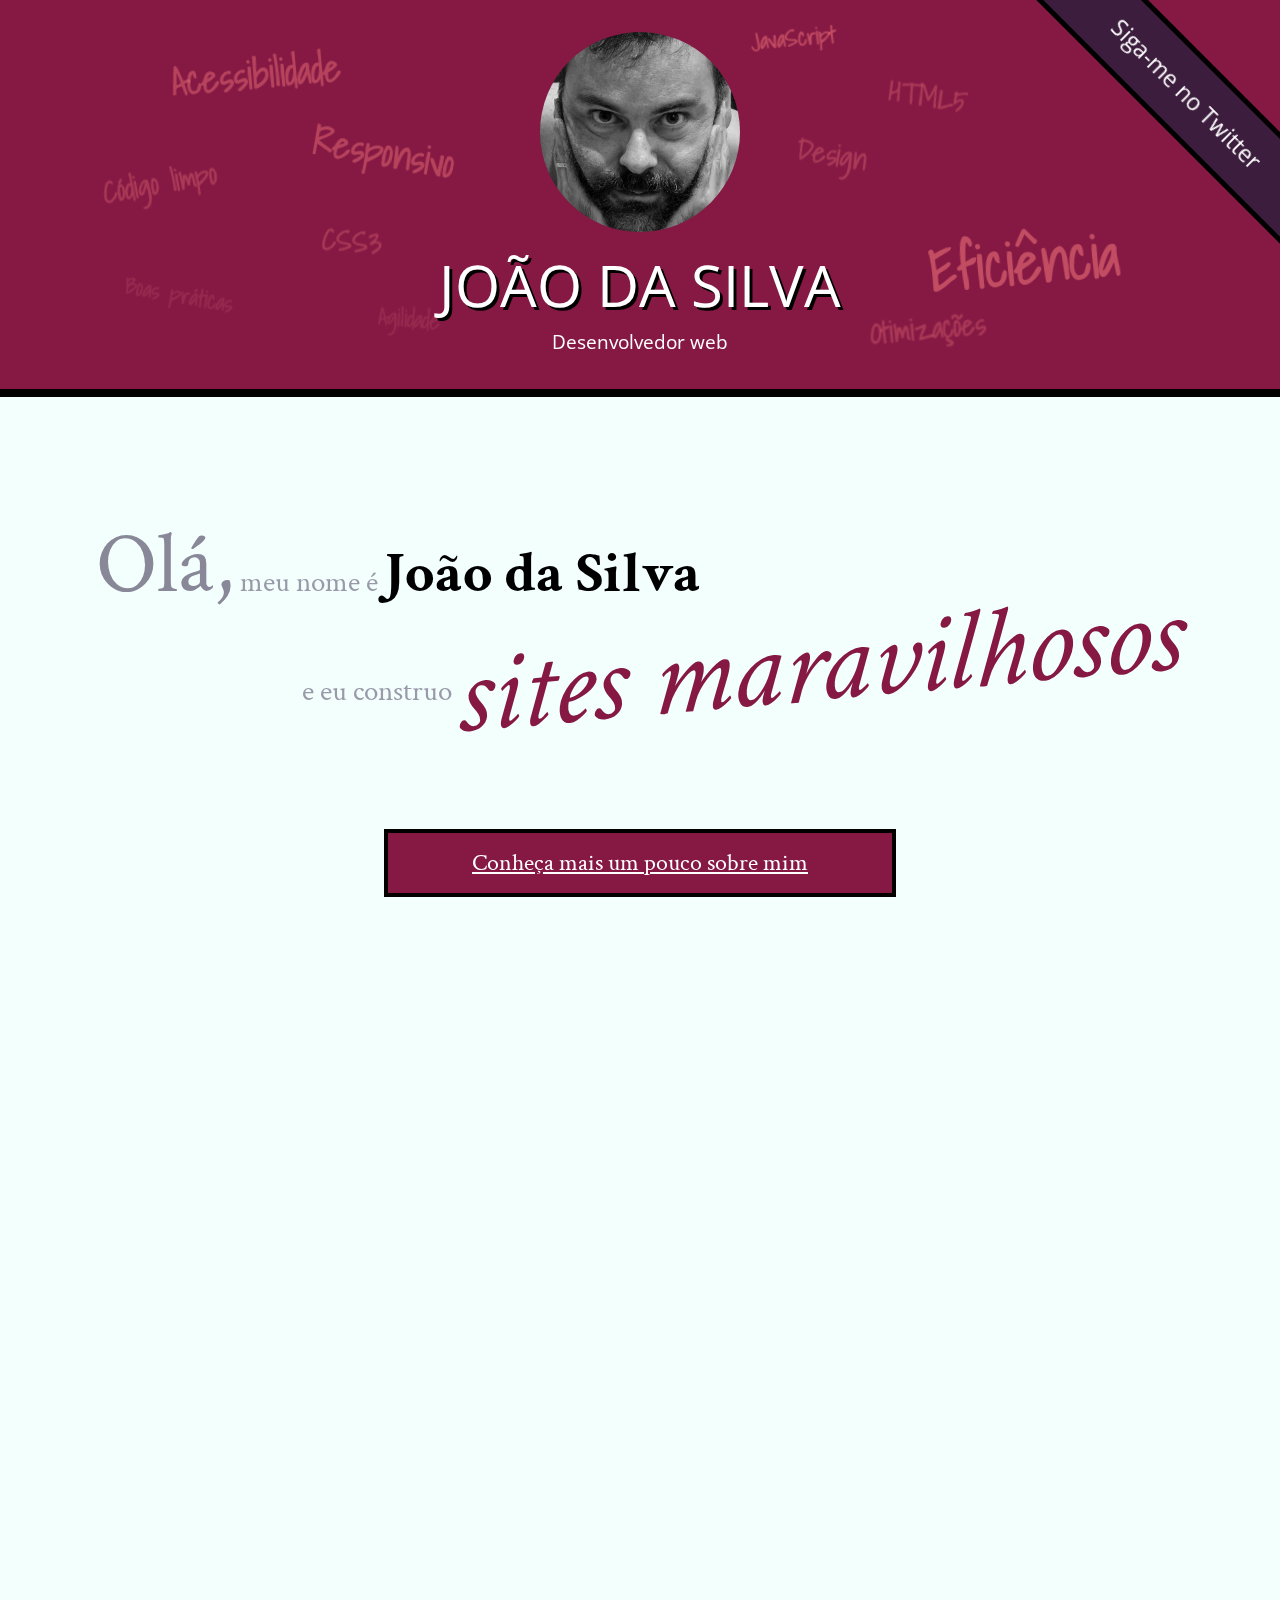
==== commit 1b564322: "novas add" ====
--- a/index.html
+++ b/index.html
@@ -57,9 +57,15 @@
                 </li>
                 <li>
                     <a href="blog.html">Por que fazer páginas acessíveis?</a>
+                    <p class="inicio-post">
+                        Tem se falado cada vez sobre acessibilidade na web. Há diversas técnicas e diretivas a serem seguidas, inclusive da própria W3C. Mas vale a pena investir nisso?
+                    </p>
                 </li>
                 <li>
                     <a href="blog.html">JavaScript não obstrusivo</a>
+                    <p class="inicio-post">
+                        JavaScript é uma linguagem essencial hoje em dia para criar páginas ricas, interativas e dinâmicas. Porém, há alguns cuidados que devem ser tomados ao colocarmos código JavaScript em nossas páginas.
+                    </p>
                 </li>
             </ol>
             <a class="botao-index" href="blog.html">Veja mais</a>
--- a/css/site.css
+++ b/css/site.css
@@ -14,6 +14,7 @@
 h1 {
     text-transform: uppercase;
     font-size: 3em;
+    text-shadow: 3px 3px #000;
 }
 
 .titulo-principal {
@@ -31,6 +32,13 @@
 
 main a {
     color: #851944;
+}
+
+main a:hover,
+main a:focus,
+footer a:focus,
+footer a:hover {
+    color: red;
 }
 
 main p {
@@ -51,13 +59,17 @@
     text-transform: lowercase;
 }
 
+.navegacao-site a:hover,
+.navegacao-site a:focus {
+    text-shadow: 0 0 2px pink;
+}
+
 .navegacao-site h1 {
     font-size: 1.5em;
     margin-bottom: 1em;
 }
 
 .rodape-pagina {
-    background-color: #000;
     color: #F2FFFC;
     padding: 1em;
     clear: both;
@@ -66,6 +78,15 @@
     left: 0;
     width: 100%;
     box-sizing: border-box;
+    background-repeat: no-repeat;
+    text-shadow: 1px 1px black;
+    background-image: radial-gradient(ellipse at left bottom,
+        rgba(60, 29, 61, 0.8),
+        rgba(60, 29, 61, 0.8) 65%,
+        black 65%,
+        black 70%,
+        transparent 70%);
+    background-size: 25% 100%;
 }
 
 .container {
@@ -107,7 +128,7 @@
 }
 
 main {
-    width: 80%;
+    width: calc(100% - 0.9 * 300px);
     float: left;
     padding-bottom: 4em;
 }
@@ -120,7 +141,7 @@
 }
 
 .navegacao-site {
-    width: 20%;
+    width: calc(0.9 * 300px);
     float: right;
     position: relative;
     top: 300px;
@@ -132,3 +153,32 @@
     right: 0;
     height: 300px;
 }
+
+.icones-redes-sociais a {
+    position: relative;
+}
+
+.icones-redes-sociais a:hover::after,
+.icones-redes-sociais a:focus::after {
+    content: attr(data-tooltip);
+    position: absolute;
+    background: black;
+    color: white;
+    top: 100%;
+    width: 300%;
+    right: 0;
+    text-indent: 0;
+    font-size: .75em;
+}
+
+.icones-redes-sociais a:hover::before,
+.icones-redes-sociais a:focus::before {
+    content: '';
+    position: absolute;
+    bottom: 0;
+    left: 0;
+    width: 1em;
+    height: 1em;
+    background-color: black;
+    transform: translateY(.5em) rotate(45deg);
+}
--- a/css/index.css
+++ b/css/index.css
@@ -45,11 +45,15 @@
     font-size: 3em;
     text-transform: uppercase;
     margin-bottom: .5em;
+    text-shadow: 2px 2px #000;
 }
 .trabalhos {
     background-color: #3C1D3D;
     border-top: .5em solid #000;
     border-bottom: .5em solid #000;
+    background-image: linear-gradient(135deg, transparent, transparent 14px, rgba(0,0,0,.1) 14px, rgba(0,0,0,.1) 15px, transparent 15px, transparent);
+    background-size: 20px 20px;
+    background-attachment: fixed;
 }
 .trabalhos h2 {
     color: #FFF;
@@ -69,6 +73,9 @@
 .blog {
     background-color: #999;
     position: relative;
+    background-image: linear-gradient(45deg, transparent, transparent 14px, rgba(255,255,255,.1) 14px, rgba(255,255,255,.1) 15px, transparent 15px, transparent);
+    background-size: 20px 20px;
+    background-attachment: fixed;
     color: #FFF;
     border-bottom: .5em solid #851944;
 }
@@ -123,7 +130,7 @@
     font-family: "Shadows Into Light", cursive;
     font-weight: bold;
     font-size: 400%;
-    color: #D5447E;
+    color: rgba(255, 127, 127, .5);
     position: absolute;
 }
 .eficiencia {
@@ -137,24 +144,28 @@
     left: 20%;
     -webkit-transform: translate(-50%, -50%) translateZ(1px) rotate(10deg) scale(.25);
             transform: translate(-50%, -50%) translateZ(1px) rotate(10deg) scale(.25);
+    opacity: .3;
 }
 .codigo-limpo {
     top: 45%;
     left: 25%;
     -webkit-transform: translate(-50%, -50%) translateZ(2px) rotate(-10deg) scale(.25);
             transform: translate(-50%, -50%) translateZ(2px) rotate(-10deg) scale(.25);
+    opacity: .6;
 }
 .css3 {
     top: 55%;
     left: 35%;
     -webkit-transform: translate(-50%, -50%) translateZ(2px) rotate(5deg) scale(.25);
             transform: translate(-50%, -50%) translateZ(2px) rotate(5deg) scale(.25);
+    opacity: .6;
 }
 .html5 {
     top: 30%;
     left: 65%;
     -webkit-transform: translate(-50%, -50%) translateZ(2px) rotate(10deg) scale(.25);
             transform: translate(-50%, -50%) translateZ(2px) rotate(10deg) scale(.25);
+    opacity: .6;
 }
 .javascript {
     top: 15%;
@@ -167,30 +178,35 @@
     left: 35%;
     -webkit-transform: translate(-50%, -50%) translateZ(3px) rotate(-5deg) scale(.25);
             transform: translate(-50%, -50%) translateZ(3px) rotate(-5deg) scale(.25);
+    opacity: .8;
 }
 .responsivo {
     top: 40%;
     left: 40%;
     -webkit-transform: translate(-50%, -50%) translateZ(3px) rotate(10deg) scale(.25);
             transform: translate(-50%, -50%) translateZ(3px) rotate(10deg) scale(.25);
+    opacity: .8;
 }
 .otimizacoes {
     top: 70%;
     left: 65%;
     -webkit-transform: translate(-50%, -50%) translateZ(2px) rotate(-5deg) scale(.25);
             transform: translate(-50%, -50%) translateZ(2px) rotate(-5deg) scale(.25);
+    opacity: .6;
 }
 .agilidade {
     top: 75%;
     left: 35%;
     -webkit-transform: translate(-50%, -50%) translateZ(1px) rotate(5deg) scale(.25);
             transform: translate(-50%, -50%) translateZ(1px) rotate(5deg) scale(.25);
+    opacity: .3;
 }
 .design {
     top: 40%;
     left: 60%;
     -webkit-transform: translate(-50%, -50%) translateZ(2px) rotate(10deg) scale(.25);
             transform: translate(-50%, -50%) translateZ(2px) rotate(10deg) scale(.25);
+    opacity: .6;
 }
 .titulo-principal {
     -webkit-transform-style: preserve-3d;
@@ -204,17 +220,12 @@
 
     line-height: 1;
 
-    /* largura = 14em */
-    /* altura = 3.5em */
-    /* tx = .707 * h - .707 * w + w */
-    /* ty = -.707 * h */
-    -webkit-transform: translate(6.5765em, -2.4745em) rotate(45deg);
-            transform: translate(6.5765em, -2.4745em) rotate(45deg);
+    -webkit-transform: translate(calc(.707 * (3.5em - 100%) + 100%), calc(-.707 * 3.5em)) rotate(45deg);
+            transform: translate(calc(.707 * (3.5em - 100%) + 100%), calc(-.707 * 3.5em)) rotate(45deg);
     -webkit-transform-origin: 0 0;
             transform-origin: 0 0;
 
-    width: 14em;
-    padding: 1em 0;
+    padding: 1em 3em;
     box-sizing: border-box;
 
     text-align: center;
@@ -235,10 +246,14 @@
     background-color: #F2FFFC;
     color: #000;
     padding: 1.5em;
-}
-.blog .mais-recente {
+    display: none;
+}
+.blog a:hover + .inicio-post,
+.blog a:focus + .inicio-post {
+    display: block;
+}
+.blog a:hover,
+.blog a:focus {
     background-color: #F2FFFC;
-}
-.blog .mais-recente a {
     color: #F26;
 }
